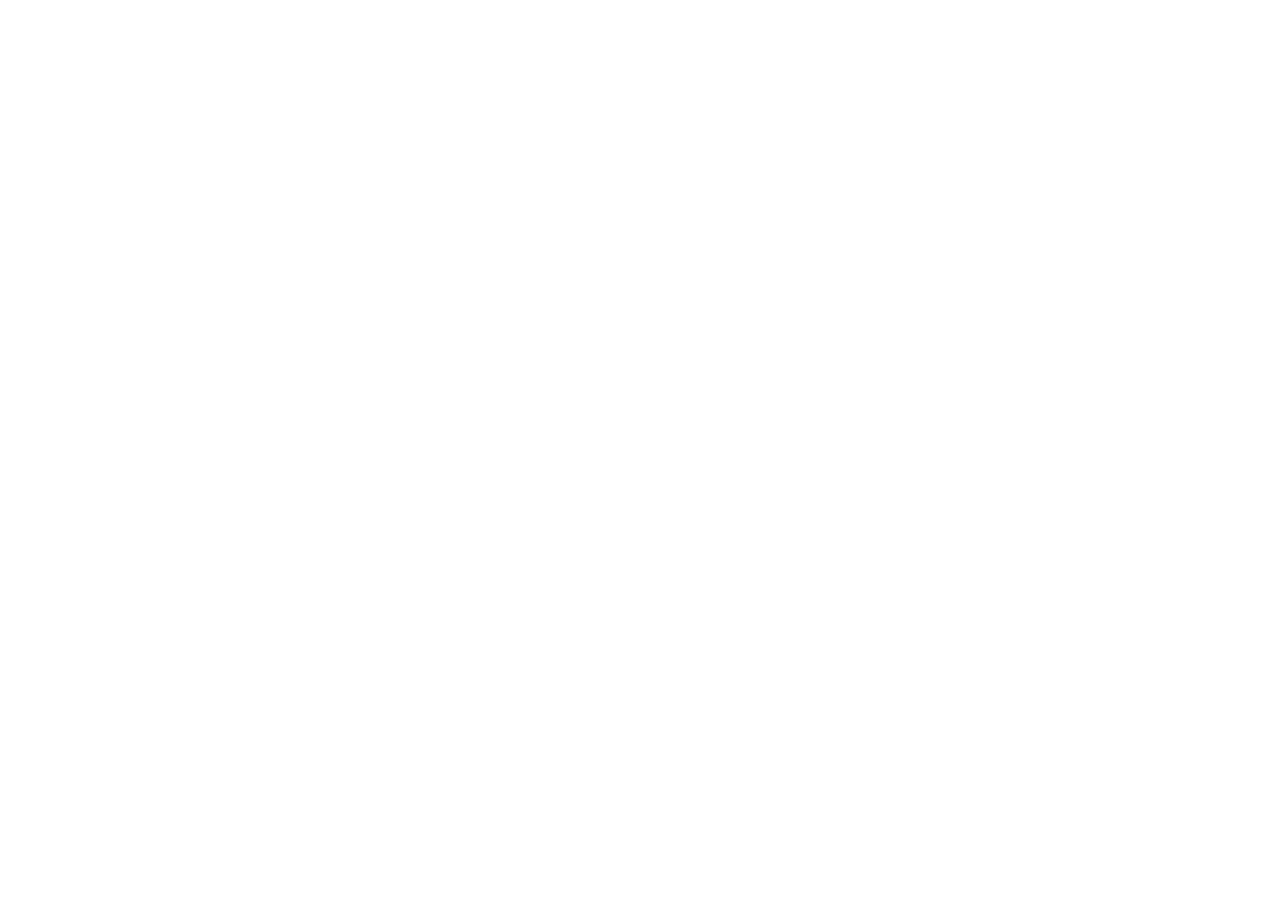
==== Index.html @ 61224d13 "added files" ====
<!DOCTYPE html>
<html lang="en">
<head>
    <meta charset="UTF-8">
    <meta http-equiv="X-UA-Compatible" content="IE=edge">
    <meta name="viewport" content="width=device-width, initial-scale=1.0">
    <title>Document</title>
</head>
<body>
    
</body>
</html>
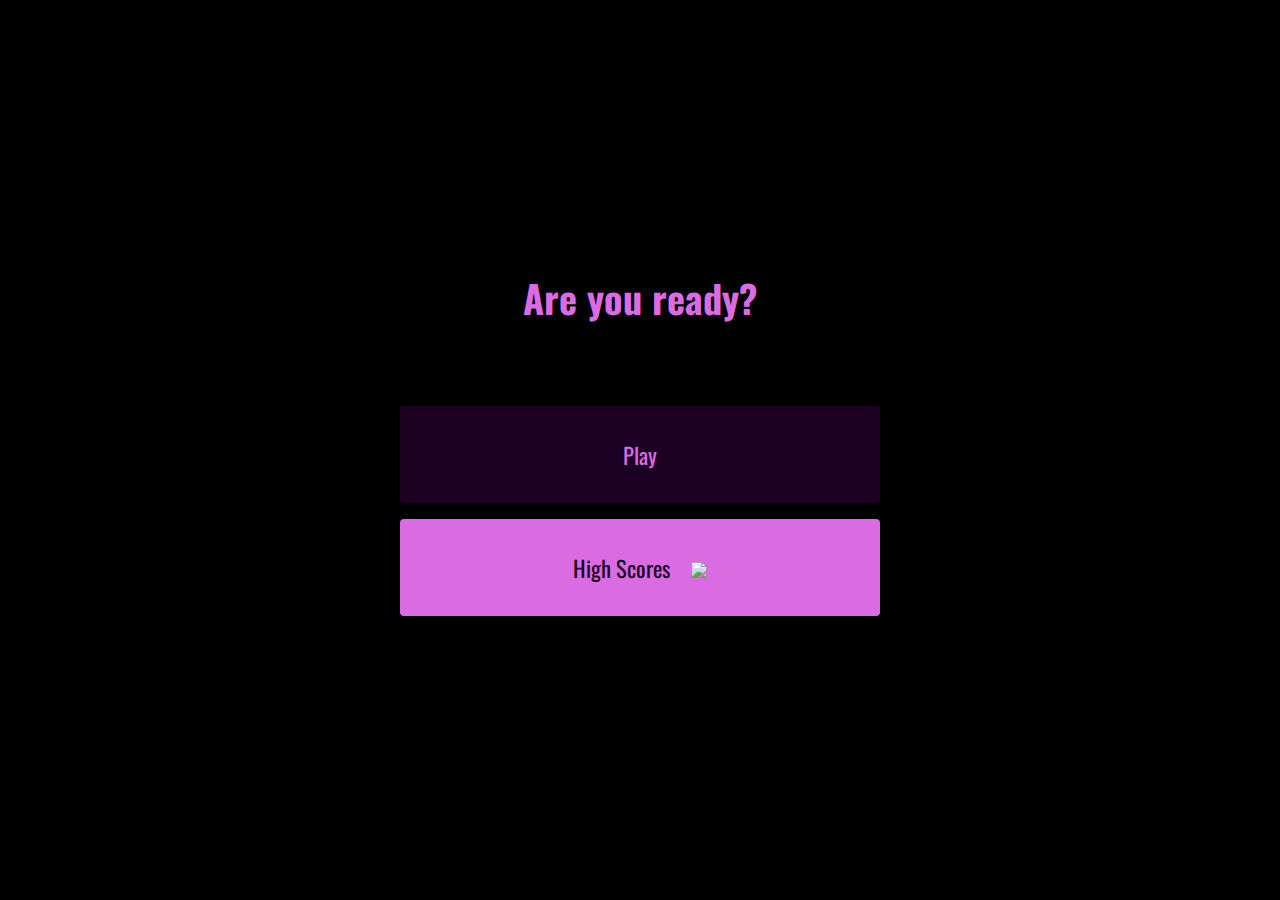
==== commit d87bd689: "html and css added" ====
--- a/Index.html
+++ b/Index.html
@@ -4,9 +4,23 @@
     <meta charset="UTF-8">
     <meta http-equiv="X-UA-Compatible" content="IE=edge">
     <meta name="viewport" content="width=device-width, initial-scale=1.0">
-    <title>Document</title>
+    <title>Home Page</title>
+    <link rel="stylesheet"  href="css/style.css">
+    <link rel="preconnect" href="https://fonts.googleapis.com">
+<link rel="preconnect" href="https://fonts.gstatic.com" crossorigin>
+<link href="https://fonts.googleapis.com/css2?family=Oswald:wght@200&display=swap" rel="stylesheet"> 
 </head>
 <body>
-    
+
+    <div class="ctnr">
+        <div id="home" class="flex-column flex-center">
+            <h1>Are you ready?</h1>
+            <a href="./Index.html" class="btn">Play</a>
+            <a href="./game.html" class="btn" id="highscore-btn">High Scores  <img src="https://img.icons8.com/ios/50/000000/crown.png"/></a>
+          
+        </div>
+    </div>
+
+    </div>
 </body>
 </html>--- a/css/style.css
+++ b/css/style.css
@@ -0,0 +1,108 @@
+/* Box Model Hack */
+*,
+*::after,
+*::before{
+
+  margin: 0;
+  padding:0;
+  box-sizing: border-box;
+}
+/* Clear fix hack */
+.clearfix:after {
+     content: ".";
+     display: block;
+     clear: both;
+     visibility: hidden;
+     line-height: 0;
+     height: 0;
+}
+.clear {
+    clear: both;
+}
+body{
+    width: 100%;
+background-color: black;
+font-family: 'Oswald', sans-serif;
+}
+:root{
+
+   
+}
+h1{
+    font-size: 2.4rem;
+    color:#DB6BE2;
+    margin-bottom:5rem;
+    display: flex;
+    justify-content: center;
+    align-items: center;
+
+}
+h2{
+    font-size: 4.2rem;
+    margin-bottom:4rem;
+}
+.ctnr{
+    width:100vw;
+    height:100vh;
+    display: flex;
+    justify-content: center;
+    align-items: center;
+    max-width:80rem;
+    margin:0 auto;
+    padding:2rem;
+}
+.flex-column{
+    display: flex;
+    flex-direction: column;
+
+}
+.flex-center{
+    justify-content: center;
+    align-items:center;
+}
+.justify-center{
+    justify-content: center;
+}
+.text-center{
+    text-align: center;
+}
+.hidden{
+    display: none;
+}
+.btn{
+    font-size: 1.4rem;
+    padding:2rem 0;
+    width:30rem;
+    text-align: center;
+    margin-bottom:1rem;
+    text-decoration: none;
+    color:#DB6BE2;
+    background-color: #1C0125;
+    border-radius: 4px;
+
+}
+.btn:hover{
+    cursor:pointer;
+    box-shadow: 0 0.4rem 1.4rem 0 #DB6BE2;
+    transition: transform  150ms;
+    transform: scale(1.03);
+
+}
+.btn[disabled]:hover{
+cursor: pointer;
+box-shadow:none;
+transform: none;
+}
+ img{
+   height:30px;
+   margin-left:1rem;
+   font-size: 2.5rem;
+  
+}
+#highscore-btn{
+    background-color:  #DB6BE2 ;
+    color: #1C0125;
+}
+#highscore-btn:hover{
+    box-shadow: 0 0.4rem 1.4rem 0 #DB6BE2;
+}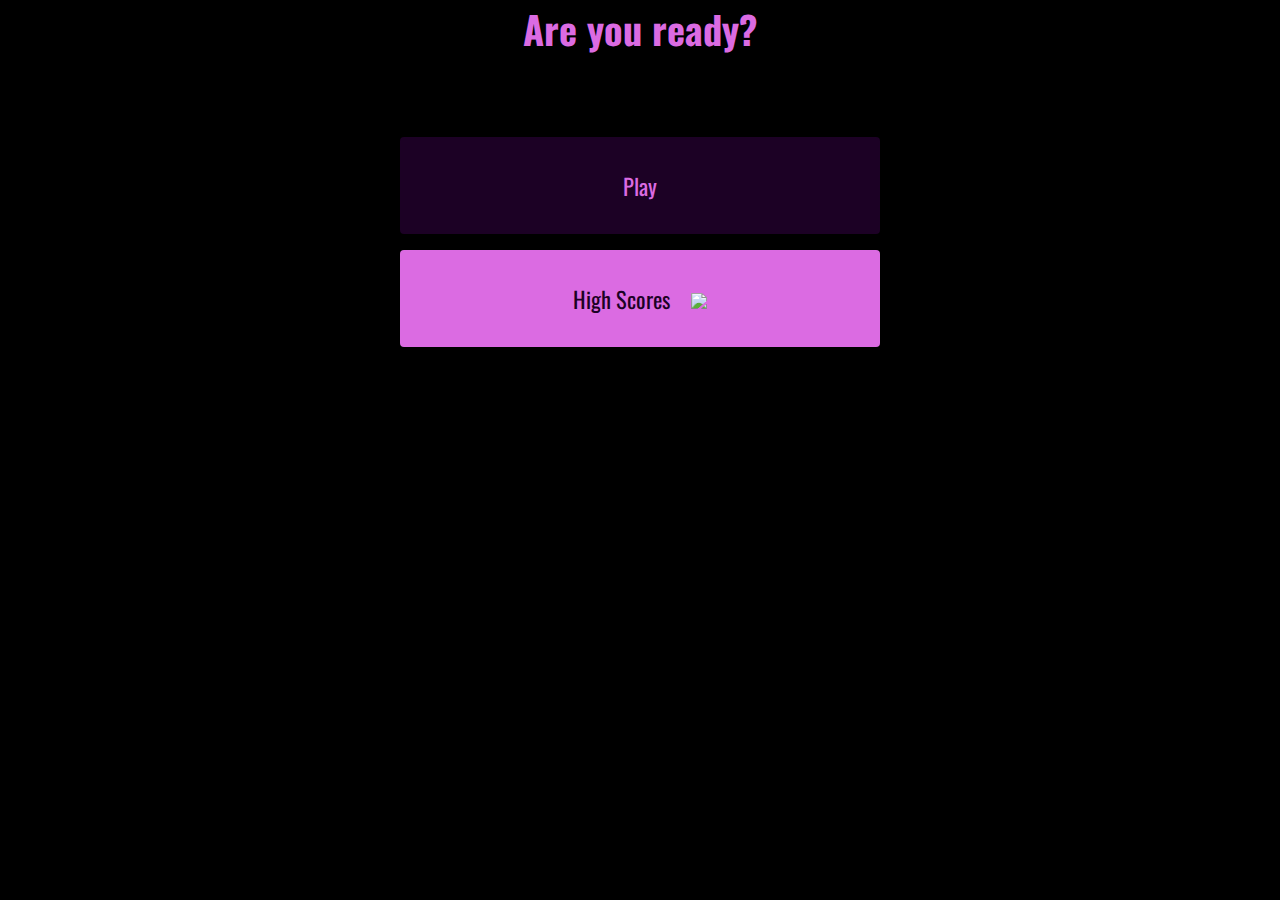
==== commit 38fd0da7: "end and scores files added" ====
--- a/Index.html
+++ b/Index.html
@@ -9,6 +9,7 @@
     <link rel="preconnect" href="https://fonts.googleapis.com">
 <link rel="preconnect" href="https://fonts.gstatic.com" crossorigin>
 <link href="https://fonts.googleapis.com/css2?family=Oswald:wght@200&display=swap" rel="stylesheet"> 
+
 </head>
 <body>
 
--- a/css/style.css
+++ b/css/style.css
@@ -22,7 +22,7 @@
 body{
     width: 100%;
 background-color: black;
-font-family: 'Oswald', sans-serif;
+   font-family: 'Oswald', sans-serif;
 }
 :root{
 
@@ -38,16 +38,16 @@
 
 }
 h2{
-    font-size: 4.2rem;
+    font-size: 3.2rem;
     margin-bottom:4rem;
 }
-.ctnr{
+.container{
     width:100vw;
     height:100vh;
     display: flex;
     justify-content: center;
     align-items: center;
-    max-width:80rem;
+    max-width:40rem;
     margin:0 auto;
     padding:2rem;
 }
@@ -105,4 +105,47 @@
 }
 #highscore-btn:hover{
     box-shadow: 0 0.4rem 1.4rem 0 #DB6BE2;
+}
+
+
+/* End page CSS*/
+
+.end-form-cntr{
+    width:100%;
+    display: flex;
+    flex-direction: column;
+    align-items: center;
+    max-width:30rem;
+
+}
+
+input{
+    margin-bottom:1rem;
+    width:30rem;
+    padding:1.5rem;
+    font-size: 1.8rem;
+    font-family: 'Oswald', sans-serif;
+    border:none;
+    box-shadow: 0 0.1rem 1.4rem 0  #DB6BE2;
+}
+input::placeholder{
+    color:#aaa;
+
+
+}
+button{
+    font-family: 'Oswald', sans-serif;
+}
+#username{
+   margin-bottom: 3rem; 
+   width:100%;
+   outline:none;
+}
+#end-text{
+    font-size: 2.4rem;
+    color:#fff;
+    text-align: center;
+}
+#saveScoreBtn{
+    border:none;
 }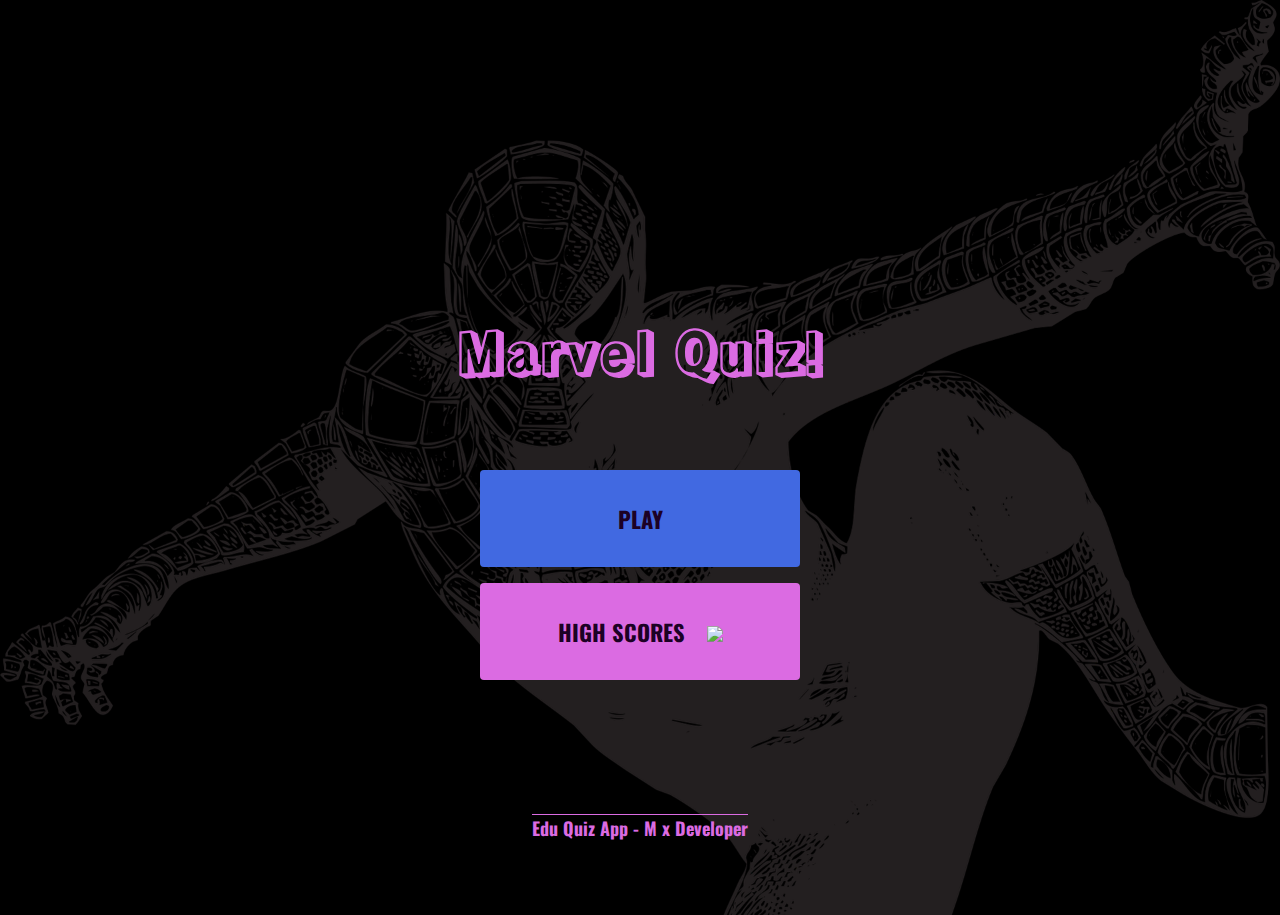
==== commit ca3f13bd: "styling added" ====
--- a/Index.html
+++ b/Index.html
@@ -4,24 +4,35 @@
     <meta charset="UTF-8">
     <meta http-equiv="X-UA-Compatible" content="IE=edge">
     <meta name="viewport" content="width=device-width, initial-scale=1.0">
-    <title>Home Page</title>
+    <title>Edu Quiz</title>
+    <link rel="icon" type="image/png"  sizes="180x180"  href="/QuizGame/img/favicon.ico">
     <link rel="stylesheet"  href="css/style.css">
     <link rel="preconnect" href="https://fonts.googleapis.com">
 <link rel="preconnect" href="https://fonts.gstatic.com" crossorigin>
 <link href="https://fonts.googleapis.com/css2?family=Oswald:wght@200&display=swap" rel="stylesheet"> 
-
+<link rel="preconnect" href="https://fonts.googleapis.com">
+<link rel="preconnect" href="https://fonts.gstatic.com" crossorigin>
+<link href="https://fonts.googleapis.com/css2?family=Rampart+One&display=swap" rel="stylesheet"> 
 </head>
 <body>
-
-    <div class="ctnr">
+   <header>
+    <img src="../QuizGame/img/Vintage Cool Milkshake Dessert Shop Logo.png">
+   </header>
+    <div class="container">
+       
         <div id="home" class="flex-column flex-center">
-            <h1>Are you ready?</h1>
-            <a href="./Index.html" class="btn">Play</a>
-            <a href="./game.html" class="btn" id="highscore-btn">High Scores  <img src="https://img.icons8.com/ios/50/000000/crown.png"/></a>
+          
+            <h1>Marvel Quiz!</h1>
+            <a href="./game.html" class="btn">PLAY</a>
+            <a href="./highscores.html" class="btn" id="highscore-btn">HIGH SCORES <img src="https://img.icons8.com/ios/50/000000/crown.png"/></a>
           
         </div>
-    </div>
+    </div >
 
     </div>
+    <footer>
+        <h2>Edu Quiz App - M x Developer</h2>
+    </footer>
+   
 </body>
 </html>--- a/css/style.css
+++ b/css/style.css
@@ -21,35 +21,71 @@
 }
 body{
     width: 100%;
-background-color: black;
+    background:black;
    font-family: 'Oswald', sans-serif;
+   background-image: url('../img/spiderman-g22836569b_1920.png');
+   background-repeat: no-repeat;
+   background-size: cover;
 }
 :root{
 
    
 }
+header{
+    height: 120px;
+    width:100%;
+    /* border: 3px solid red; */
+    display: flex;
+    justify-content: center;
+    align-items: center;
+}
+header img{
+    height:160px;
+    display: flex;
+    justify-content: center;
+    align-items: center;
+}
 h1{
-    font-size: 2.4rem;
+    font-size: 3.5rem;
     color:#DB6BE2;
     margin-bottom:5rem;
     display: flex;
     justify-content: center;
     align-items: center;
+    font-family: 'Rampart One', cursive;
 
+}
+#question{
+    font-size: 2rem;
 }
 h2{
     font-size: 3.2rem;
     margin-bottom:4rem;
 }
+.pic{
+    height:200px;
+    margin-top: -20px;;
+    width:200px;
+     /* border: 3px solid #DB6BE2; */
+     border-radius: 100px;
+     display: flex;
+     justify-content: center;
+     align-items: center;
+}
+.pic img{
+    height:100px;
+    width:100px;
+}
 .container{
     width:100vw;
-    height:100vh;
+    height:85vh;
     display: flex;
     justify-content: center;
     align-items: center;
-    max-width:40rem;
+    max-width:30rem;
     margin:0 auto;
-    padding:2rem;
+    
+    /* border: 3px solid red;; */
 }
 .flex-column{
     display: flex;
@@ -72,18 +108,19 @@
 .btn{
     font-size: 1.4rem;
     padding:2rem 0;
-    width:30rem;
+    width:20rem;
     text-align: center;
     margin-bottom:1rem;
     text-decoration: none;
-    color:#DB6BE2;
-    background-color: #1C0125;
+    color:#1C0125;
+    background-color: royalblue;
     border-radius: 4px;
+    font-weight: bolder;
 
 }
 .btn:hover{
     cursor:pointer;
-    box-shadow: 0 0.4rem 1.4rem 0 #DB6BE2;
+    box-shadow: 0 0.4rem 1.4rem 0 #004aad;
     transition: transform  150ms;
     transform: scale(1.03);
 
@@ -115,18 +152,18 @@
     display: flex;
     flex-direction: column;
     align-items: center;
-    max-width:30rem;
+    max-width:40rem;
 
 }
 
 input{
     margin-bottom:1rem;
-    width:30rem;
-    padding:1.5rem;
+    width:40rem;
+    padding:1rem;
     font-size: 1.8rem;
     font-family: 'Oswald', sans-serif;
     border:none;
-    box-shadow: 0 0.1rem 1.4rem 0  #DB6BE2;
+    box-shadow: 0 0.1rem 1.4rem 0  royalblue;
 }
 input::placeholder{
     color:#aaa;
@@ -142,10 +179,21 @@
    outline:none;
 }
 #end-text{
-    font-size: 2.4rem;
-    color:#fff;
+    font-size: 2rem;
+    color:#DB6BE2;
     text-align: center;
 }
 #saveScoreBtn{
     border:none;
+}
+footer{
+    height:100px;
+    width:100%;
+    margin-top: -70px;
+}
+footer h2{
+    font-size: large;
+    text-decoration: overline;
+    color: #DB6BE2;
+    text-align: center;
 }